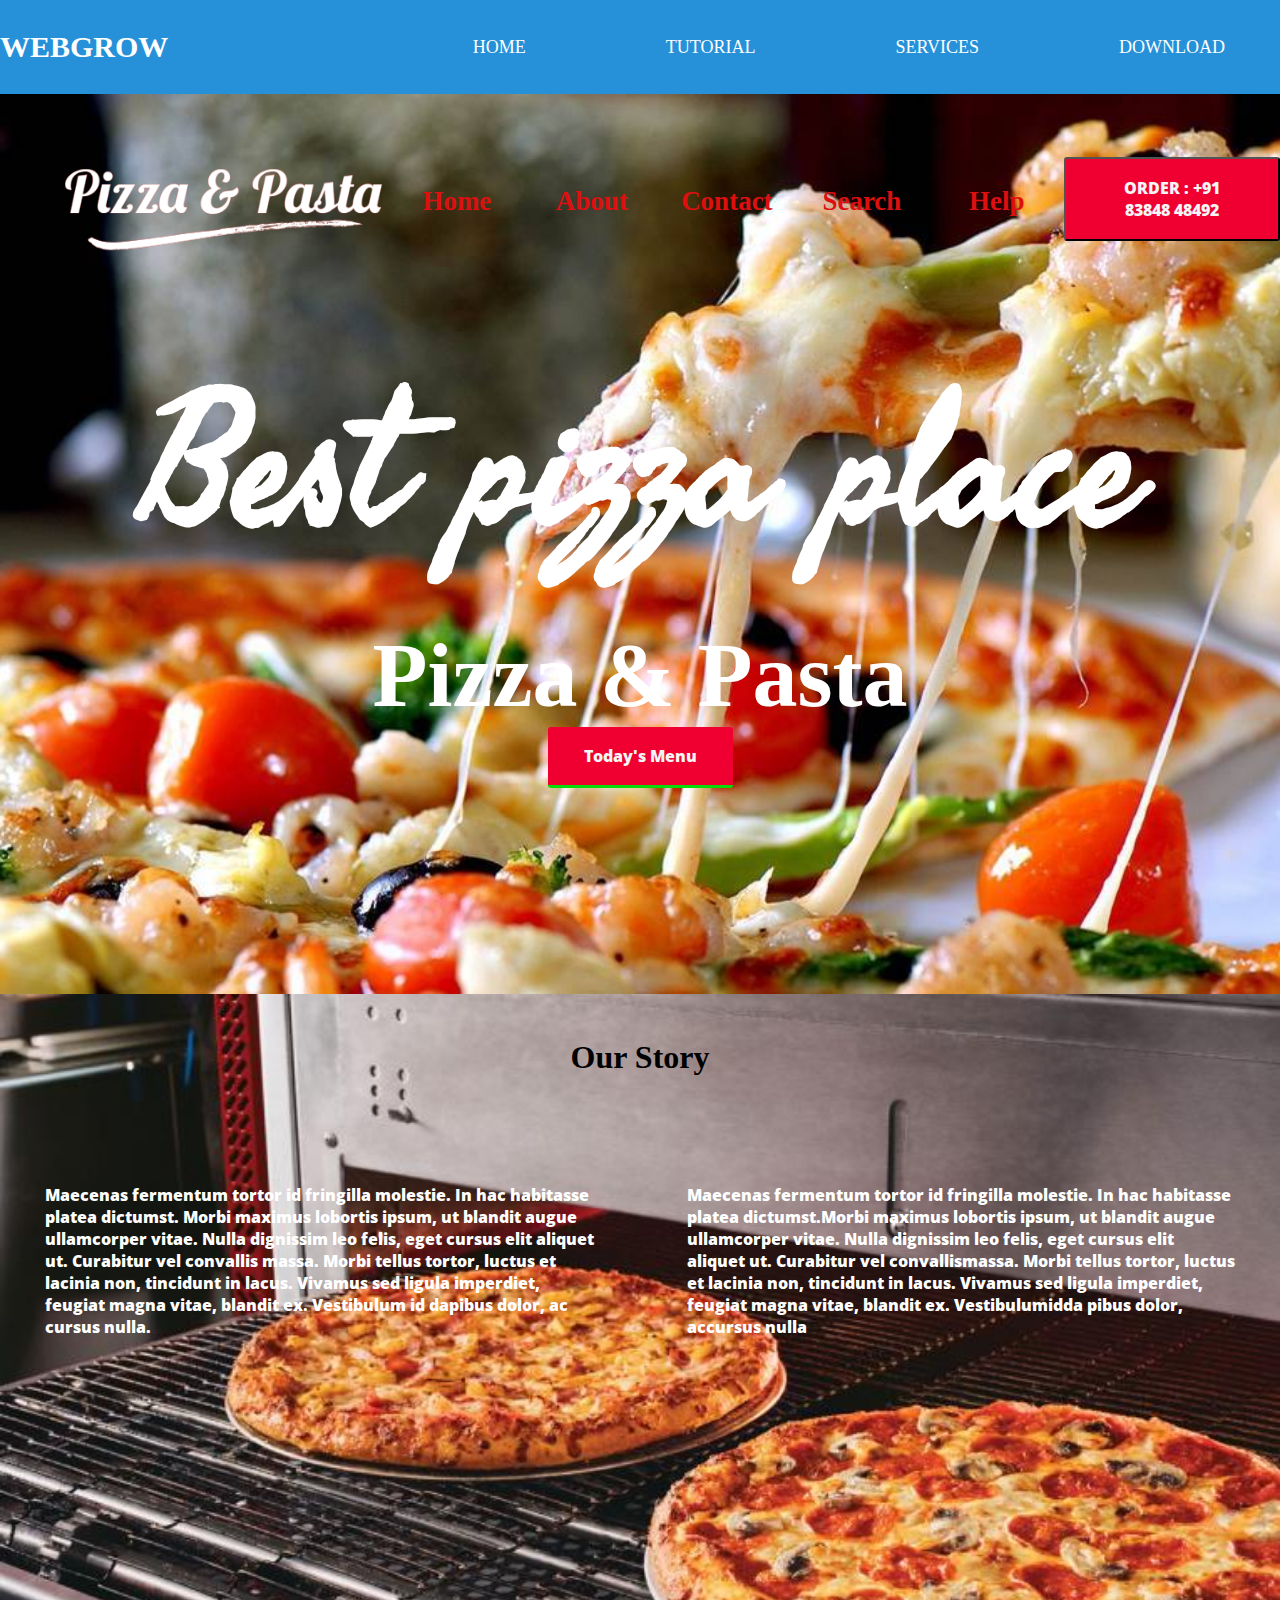
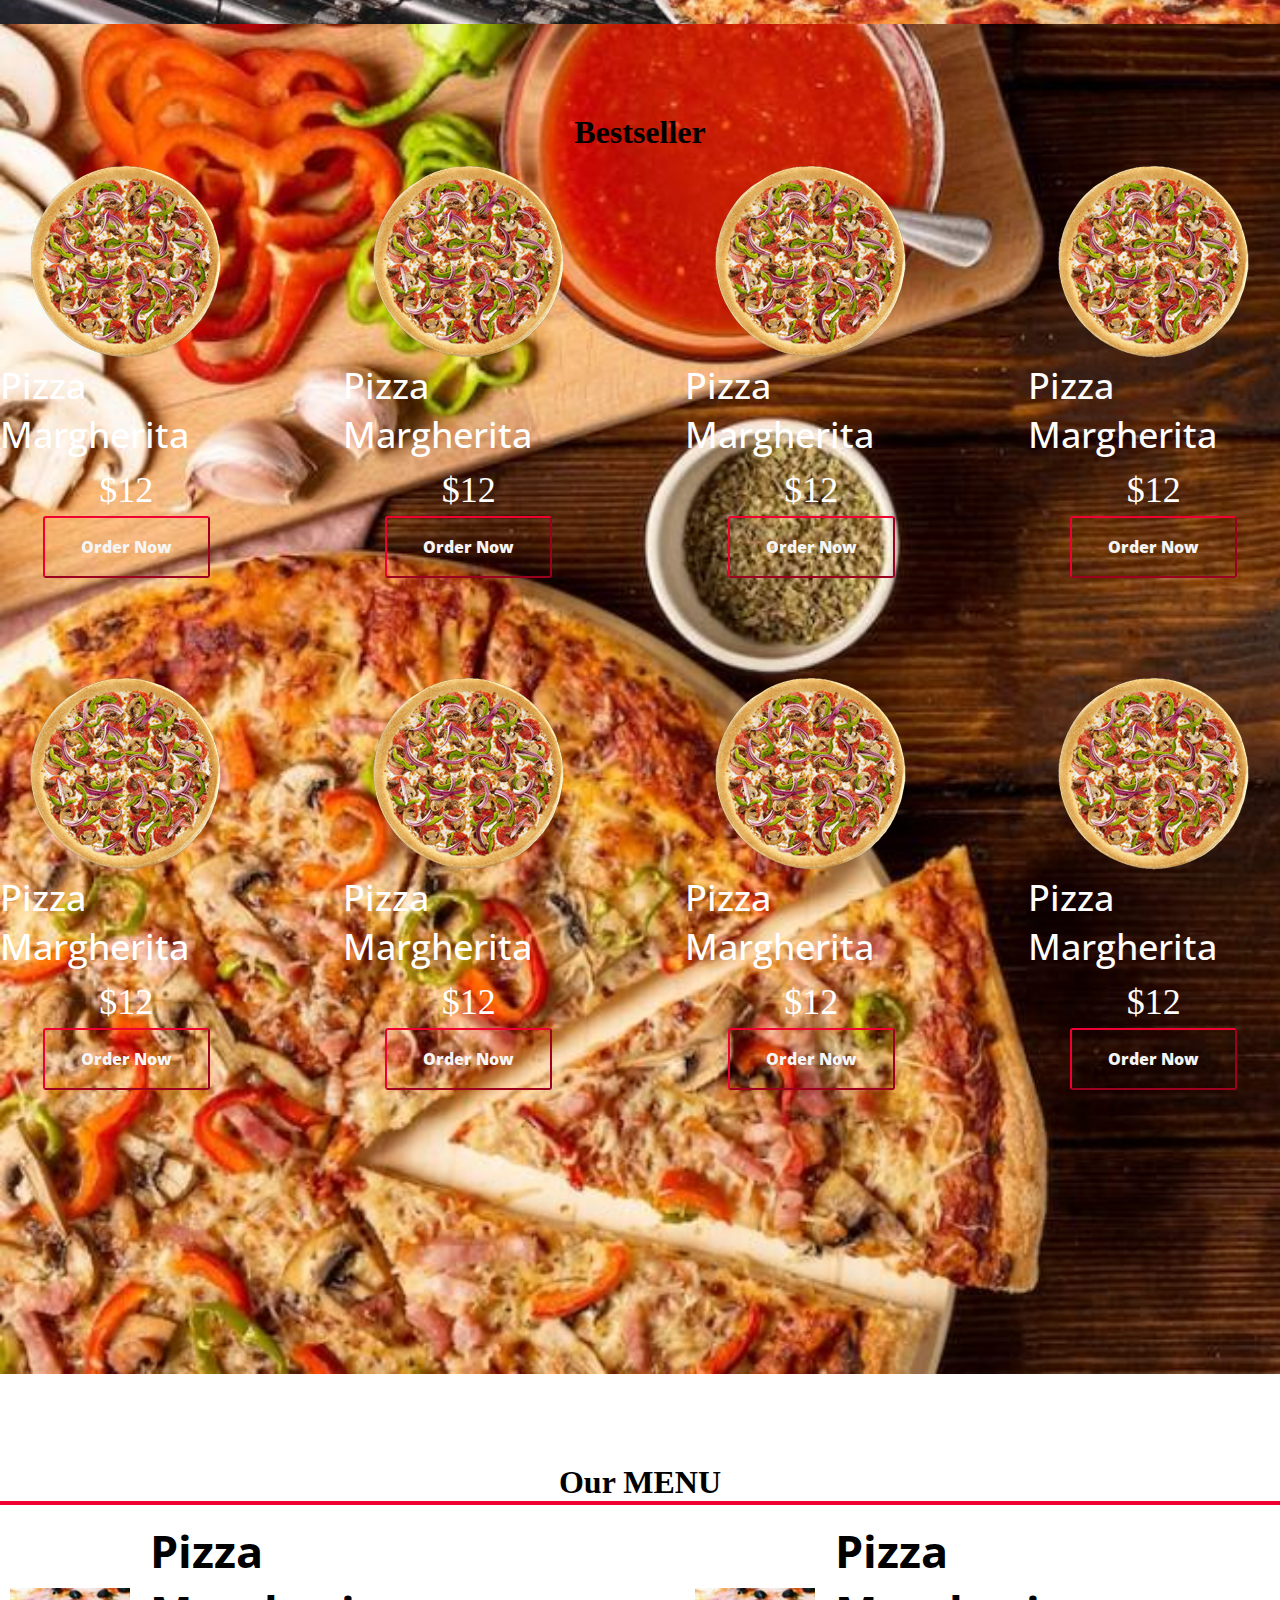
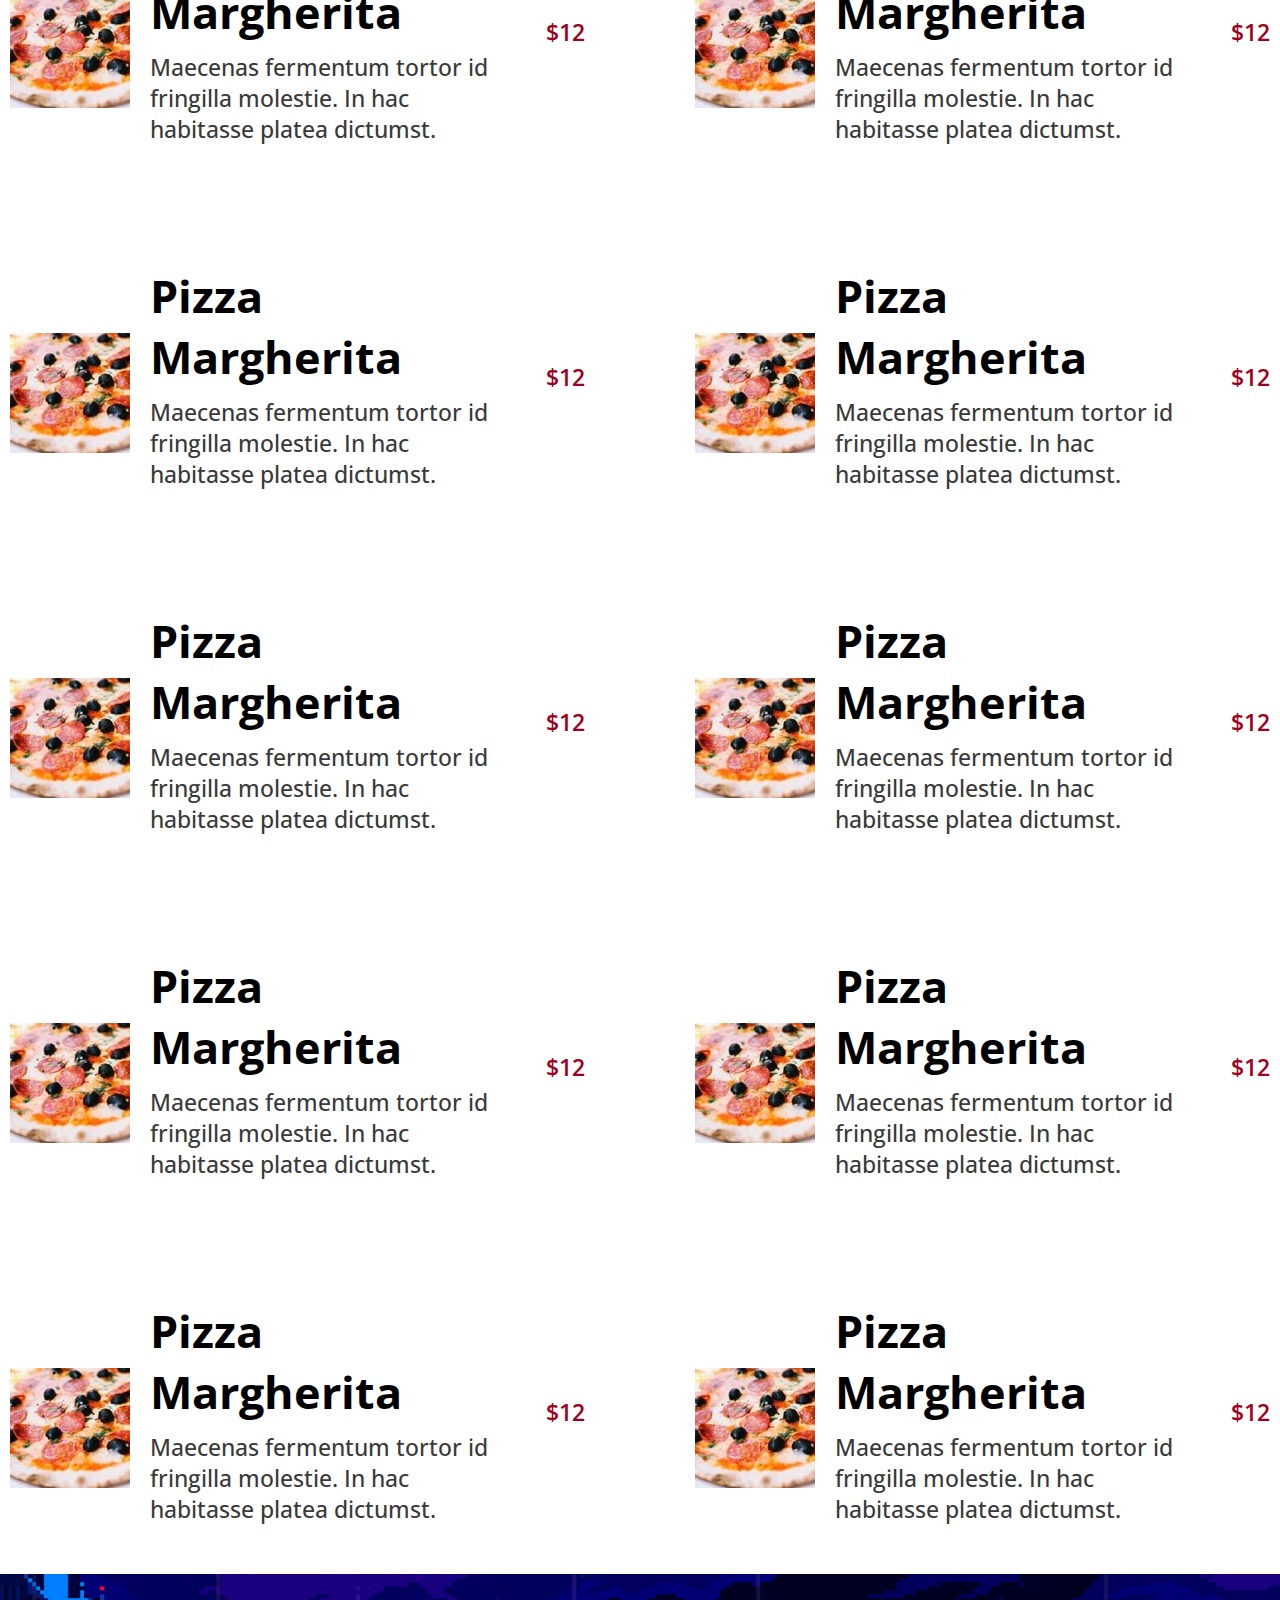
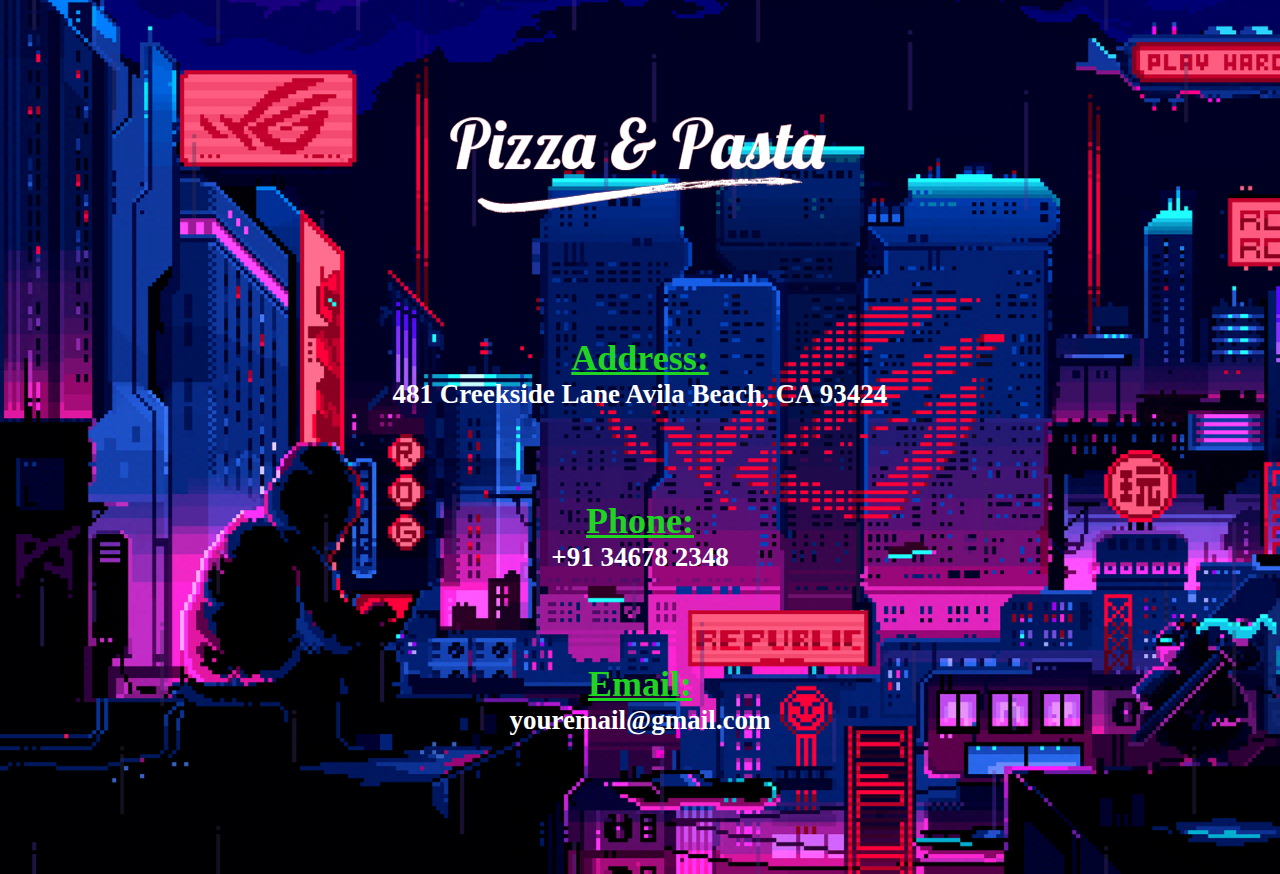
==== Template0/index.html @ af4a45b0 "First Commit" ====
<!DOCTYPE html>
<html>
<head>
        <title></title>
        <link rel="stylesheet" type="text/css" href="./template0.css">
        <link rel="stylesheet" href="https://fonts.googleapis.com/css?family=Open+Sans">
        <link rel="stylesheet" href="https://fonts.googleapis.com/css?family=Fasthand">
        <link rel="stylesheet" href="https://fonts.googleapis.com/css?family= Freehand">
      
</head>
<body>
  <nav>
    <div class="logo"><strong>WebGrow</strong></div>
    
    <div class="nav-menu">
        <ul>
            <li>
                <a href="file:///C:/Users/SOHAM/OneDrive/Documents/Mini%20Project/main.html">Home</a>
            </li>
            <li>
                <a href="">Tutorial</a>
            </li>
            <li>
                <a href="">Services</a>
            </li>
            <li>
                <a href="">Download</a>
            </li>
        </ul>
    </div>
  </nav>
  <div class="container">
    <div class=" bar">
        <ol>
          <li class="top logo "><img src="img/companylogo.png" alt="company logo" id="img"></li>
          <li class="top">Home</li>
          <li class="top">About</li>
          <li class="top">Contact</li>
          <li class="top">Search</li>
          <li class="top">Help</li>
          <li class="top"><button class="button">ORDER : +91 83848 48492</button></li>
        </ol>
      </div>
      <div class="txt">
        <h1 class="place">Best pizza place</h1>
        <span class="txtinfo">Pizza & Pasta</span>
        <button class="button menu">Today's Menu</button>
      </div>
  </div>
  <div class="container1">
    <div class="topinfo">
    <!-- <span><img src="" alt="small image"></span> -->
    <h1 class="stry">Our Story</h1>
    </div>
    <div class="storyinfo">
    <span id="txt1">Maecenas fermentum tortor id fringilla molestie. In hac habitasse platea dictumst. Morbi maximus lobortis ipsum, ut blandit augue ullamcorper vitae. Nulla dignissim leo felis, eget cursus elit aliquet ut. Curabitur vel convallis massa. Morbi tellus tortor, luctus et lacinia non, tincidunt in lacus. Vivamus sed ligula imperdiet, feugiat magna vitae, blandit ex. Vestibulum id dapibus dolor, ac cursus nulla.</span>
    <span id="txt2">Maecenas fermentum tortor id fringilla molestie. In hac habitasse platea dictumst.Morbi maximus lobortis ipsum, ut blandit augue ullamcorper vitae. Nulla dignissim leo felis, eget cursus elit aliquet ut. Curabitur vel convallismassa. Morbi tellus tortor, luctus et lacinia non, tincidunt in lacus. Vivamus sed ligula imperdiet, feugiat magna vitae, blandit ex. Vestibulumidda pibus dolor, accursus nulla</span>
    </div>
  </div>
  <div class="container2">
    <div class="topinfo2">
      <!-- <span><img src="" alt="small image"></span> -->
      <h1 class="stry">Bestseller</h1>
    </div>
    <div class="todaymenu">
      <ol>
        <div class="menugrid">
        <li>
          <img src="img/pizza1.png" alt="pizza">
          <span id="pizname0" class="txth1">Pizza Margherita</span>
          <span id="price0" class="price1">$12</span>
          <button class="button1"> Order Now</button>
        </li>
        <li>
          <img src="img/pizza1.png" alt="pizza">
          <span id="pizname1" class="txth1">Pizza Margherita</span>
          <span id="price1" class="price1">$12</span>
          <button class="button1"> Order Now</button>
        </li>
        <li>
          <img src="img/pizza1.png" alt="pizza">
          <span id="pizname2" class="txth1">Pizza Margherita</span>
          <span id="price2" class="price1">$12</span>
          <button class="button1"> Order Now</button>
        </li>
        <li>
          <img src="img/pizza1.png" alt="pizza">
          <span id="pizname3" class="txth1">Pizza Margherita</span>
          <span id="price3" class="price1">$12</span>
          <button class="button1"> Order Now</button>
        </li>
        <li>
          <img src="img/pizza1.png" alt="pizza">
          <span id="pizname4" class="txth1">Pizza Margherita</span>
          <span id="price4" class="price1">$12</span>
          <button class="button1"> Order Now</button>
        </li>
        <li>
          <img src="img/pizza1.png" alt="pizza">
          <span id="pizname5" class="txth1">Pizza Margherita</span>
          <span id="price5" class="price1">$12</span>
          <button class="button1"> Order Now</button>
        </li>
        <li>
          <img src="img/pizza1.png" alt="pizza">
          <span id="pizname6" class="txth1">Pizza Margherita</span>
          <span id="price6" class="price1">$12</span>
          <button class="button1"> Order Now</button>
        </li>
        <li>
          <img src="img/pizza1.png" alt="pizza">
          <span id="pizname7" class="txth1">Pizza Margherita</span>
          <span id="price7" class="price1">$12</span>
          <button class="button1"> Order Now</button>
        </li>
      </div>
      </ol>
    </div>
  </div>
  <div class="container3">
    <div class="Menu">
      <div class="topinfo2">
        <!-- <span><img src="" alt="small image"></span> -->
        <h1 class="stry"> Our MENU</h1>
      </div>
      <hr>
      <div class="dish">
        <ul>
        <li id="gridd">
          <span id="imgdish"><img src="img/dish1.png" alt=""></span>
          <div class="flx1">
          <span id="pizname8" class="txth2">Pizza Margherita</span>
          <span id="des0" class="pizdes">Maecenas fermentum tortor id fringilla molestie. In hac habitasse platea dictumst.</span>
          </div>
          <span id="price8" class="mprice">$12</span>
        </li>
        <li id="gridd">
          <span id="imgdish"><img src="img/dish1.png" alt=""></span>
          <div class="flx1">
          <span id="pizname9" class="txth2">Pizza Margherita</span>
          <span id="des1" class="pizdes">Maecenas fermentum tortor id fringilla molestie. In hac habitasse platea dictumst.</span>
          </div>
          <span id="price9" class="mprice">$12</span>
        </li>
        <li id="gridd">
          <span id="imgdish"><img src="img/dish1.png" alt=""></span>
          <div class="flx1">
          <span id="pizname10" class="txth2">Pizza Margherita</span>
          <span id="des2" class="pizdes">Maecenas fermentum tortor id fringilla molestie. In hac habitasse platea dictumst.</span>
          </div>
          <span id="price10" class="mprice">$12</span>
        </li>
        <li id="gridd">
          <span id="imgdish"><img src="img/dish1.png" alt=""></span>
          <div class="flx1">
          <span id="pizname11" class="txth2">Pizza Margherita</span>
          <span id="des3" class="pizdes">Maecenas fermentum tortor id fringilla molestie. In hac habitasse platea dictumst.</span>
          </div>
          <span id="price11" class="mprice">$12</span>
        </li>
        <li id="gridd">
          <span id="imgdish"><img src="img/dish1.png" alt=""></span>
          <div class="flx1">
          <span id="pizname12" class="txth2">Pizza Margherita</span>
          <span id="des4" class="pizdes">Maecenas fermentum tortor id fringilla molestie. In hac habitasse platea dictumst.</span>
          </div>
          <span id="price12" class="mprice">$12</span>
        </li>
        <li id="gridd">
          <span id="imgdish"><img src="img/dish1.png" alt=""></span>
          <div class="flx1">
          <span id="pizname13" class="txth2">Pizza Margherita</span>
          <span id="des5" class="pizdes">Maecenas fermentum tortor id fringilla molestie. In hac habitasse platea dictumst.</span>
          </div>
          <span id="price13" class="mprice">$12</span>
        </li>
        <li id="gridd">
          <span id="imgdish"><img src="img/dish1.png" alt=""></span>
          <div class="flx1">
          <span id="pizname14" class="txth2">Pizza Margherita</span>
          <span id="des6" class="pizdes">Maecenas fermentum tortor id fringilla molestie. In hac habitasse platea dictumst.</span>
          </div>
          <span id="price14" class="mprice">$12</span>
        </li>
        <li id="gridd">
          <span id="imgdish"><img src="img/dish1.png" alt=""></span>
          <div class="flx1">
          <span id="pizname15" class="txth2">Pizza Margherita</span>
          <span id="des7" class="pizdes">Maecenas fermentum tortor id fringilla molestie. In hac habitasse platea dictumst.</span>
          </div>
          <span id="price15" class="mprice">$12</span>
        </li>
        <li id="gridd">
          <span id="imgdish"><img src="img/dish1.png" alt=""></span>
          <div class="flx1">
          <span id="pizname16" class="txth2">Pizza Margherita</span>
          <span id="des8" class="pizdes">Maecenas fermentum tortor id fringilla molestie. In hac habitasse platea dictumst.</span>
          </div>
          <span id="price16" class="mprice">$12</span>
        </li>
        <li id="gridd">
          <span id="imgdish"><img src="img/dish1.png" alt=""></span>
          <div class="flx1">
          <span id="pizname17" class="txth2">Pizza Margherita</span>
          <span id="des9" class="pizdes">Maecenas fermentum tortor id fringilla molestie. In hac habitasse platea dictumst.</span>
          </div>
          <span id="price17" class="mprice">$12</span>
        </li>
        </ul>
      </div>
    </div>
  </div>
  <div class="container4">
    <div class="bottominfo">
      <ol class="flx">
        <li id="btm">
          <img src="img/companylogo.png" alt="company logo" >
        </li>
        <li id="btm">
          <span class="green">Address:</span>
          <span id="addr" class="txt33">481 Creekside Lane Avila Beach, CA 93424</span>
        </li>
        <li id="btm">
          <span class="green">Phone:</span>
          <span id="cntc" class="txt33">+91 34678 2348</span>
        </li>
        <li id="btm">
          <span class="green">Email:</span>
          <span id="eml" class="txt33">youremail@gmail.com</span>
        </li>
      </ol>
    </div>
  </div>
  <script type="text/javascript" src="script.js"></script>
</body>
</html>
---- Template0/template0.css ----
*{
    padding:0;
    margin:0;
}
body{
    padding:0;
    margin:0;
}
.bar{
    margin: 0;
    padding: 0px;
    color:  #fefbd8;    
}
li{
    justify-content: center;
    align-items: center;
}
ol{
    text-decoration: none;
    display: flex;
    flex-direction: row;
    padding-top: 10px;
    margin:0;
    margin-bottom: 0rem;
    margin-left:30vh;
}
.top{
	display: grid;
	grid-template-columns: minmax(15vh,auto);
    grid-template-rows:15vh;
    grid-row: auto;
    grid-column: auto;
    grid-gap: 10px;
    justify-content: center;
    align-content: center;
    text-align: center;
    margin-bottom:0px;
    padding: 0;
    color:  rgb(221, 16, 16);
    font-size:3vh;
    font-weight: 600;
}
#img{
    width: 50vh;
    /* height: 25vh; */
}
.logo{
    text-decoration: none;
    margin-right:10vh;
    
}
.button{
    color:whitesmoke;
    font-size: 16px;
    font-family:'Open Sans',serif;
    font-weight: 900;
    margin-bottom:5px;
    border-radius: 3px;
    padding-left:4vh;
    padding-right:4vh;
    padding-top:2vh;
    padding-bottom:2vh;
    background-color:#EF0031;
}
.button:hover{
   background-color : transparent;
   border-radius: 3px ;
   border:2px solid;
   border-color: #EF0031;
}
.txt{
    display:flex;
    flex-direction: column;
    align-items: center;
   
    
}
.place{
    font-size: 20vh;
    color:white;
    font-family:'Fasthand',serif ;
    margin:0;
}
.txtinfo{
    font-size: 10vh;
    color:white;
    font-weight: 700;
}
.container{
    background: url(img/container.jpeg) no-repeat;
    height: 100vh;
    background-size: cover;
}
.container1{
    background: url(img/container1.jpg) no-repeat;
    height: 70vh;
    background-size: cover;
}
.menu{
    border-style: none;
    border-bottom:5px;
    border-bottom:rgb(9, 219, 9) solid;
}
.menu:hover{
    border-style: none;
    border-bottom:rgb(9, 219, 9) solid ;
    background-color:white;
    color:black;

}
.topinfo{
    display:flex;
    flex-direction: column;
    align-items: center;
    justify-content:center;
    padding-top:5vh;
}

.storyinfo{
    display:flex;
    flex-direction: row;
    padding-top:7vh;
}
#txt1{
    padding:5vh;
    font-weight: 800;
    font-family :'Open Sans',sans-serif;
    color:white;
}
#txt2{
    padding:5vh;
    font-weight: 800;
    font-family :'Open Sans',sans-serif;
    color:white;
}
.container2{
    background-image: url(img/contain.jpg);
    background-size: cover;
    height:150vh;
    
    
}
.button1{
    color:whitesmoke;
    font-size: 16px;
    font-family:'Open Sans',serif;
    font-weight: 900;
    margin-bottom:5px;
    border-radius: 3px;
    padding-left:4vh;
    padding-right:4vh;
    padding-top:2vh;
    padding-bottom:2vh;
    background-color : transparent;
    border-color: #EF0031;
   
}
.button1:hover{
   background-color:#EF0031;
   border-radius: 3px ;
   border:2px solid;
   border-color: #EF0031;
}
ol{
    margin:0;
    align-content:center;
    justify-content: center;
}
li{
    text-decoration: none;
    display:flex;
    flex-direction: column;
}
.txth1{
    font-family:'Open Sans',serif;
    font-weight: 500;
    font-size: 4vh;
    color:white;
    padding-bottom:5px;
}
.price1{
    color:white;
    padding:5px;
    font-size: 4vh;
    padding-bottom:5px;
}
.menugrid{
    display:grid;
    grid-template-columns: repeat(4, auto);
    grid-template-rows: repeat(4, auto);
    grid-column: auto;
    grid-row: auto;
    grid-gap:10vh;
    
}
.topinfo2{
    display:flex;
    flex-direction: column;
    align-items: center;
    justify-content:center;
    padding-top:10vh;
}
.container4{
    background:url(img/8-bit\ City_1920x1080.jpg) no-repeat;
    height:100vh;
    background-size: cover;
}
.bottominfo{
    display:flex;
    flex-direction: column;
}
.green{
    text-decoration: underline;
    color:rgb(34, 212, 34);
    font-size: 4vh;
    font-weight: 800;
}
.txt33{
    color: white;
    font-size: 3vh;
    font-weight: 600;
}
.flx{
 display: flex;
 flex-direction: column;
 padding-top:5vh;
}
#btm{
    padding:5vh;
}
.container3{
    
    height:200vh;
}
hr{
    margin-top:0;
    background-color: #EF0031;
    border: 2px solid #EF0031;
}
ul{
    text-decoration: none;
    display:grid;
    grid-template-columns: repeat(2, auto);
    grid-template-rows: repeat(4, auto);
    grid-column: auto;
    grid-row: auto;
    grid-gap:10vh;
    /* padding:10vh; */

}

#imgdish{
    max-height: 90px;
    max-width:90px;
}
.flx1{
    display:flex;
    flex-direction: column;
}
#gridd{
    display:grid;
    grid-template-columns: repeat(3, auto);
    grid-template-rows: repeat(1, auto);
    grid-column: auto;
    grid-row: auto;
    grid-gap:5vh;
    padding:10px;
}
.txth2{
    font-size:5vh;
    font-weight:700;
    font-family:'Open Sans',serif;
    padding:5px;
}
.pizdes{
    font-size:2.5vh;
    font-weight:500;
    font-family:'Open Sans',serif;
    color:rgb(57, 57, 57);
    padding:5px;
}
.mprice{
    font-size:2.5vh;
    font-weight:600;
    font-family:'Open Sans',serif;
    color:#9f0020;
}
nav{
    width: 100%;
    background-color: #2691d9;
    color: #fff;
    display: flex;
    justify-content: space-between;
    align-items: center;

}
.logo{
    text-transform: uppercase;
    font-size: 30px;
    font-weight: 700;
    margin: 30px 0px;
    padding-right: 30px;
}
.nav-menu ul{
    display: flex;
    padding-right: 30px;
}
.nav-menu ul li{
    list-style: none;
    padding: 12px 25px;
    cursor: pointer;
}
.nav-menu ul li a{
    text-transform: uppercase;
    text-decoration: none;
    font-size: 18px;
    color: #fff;
}
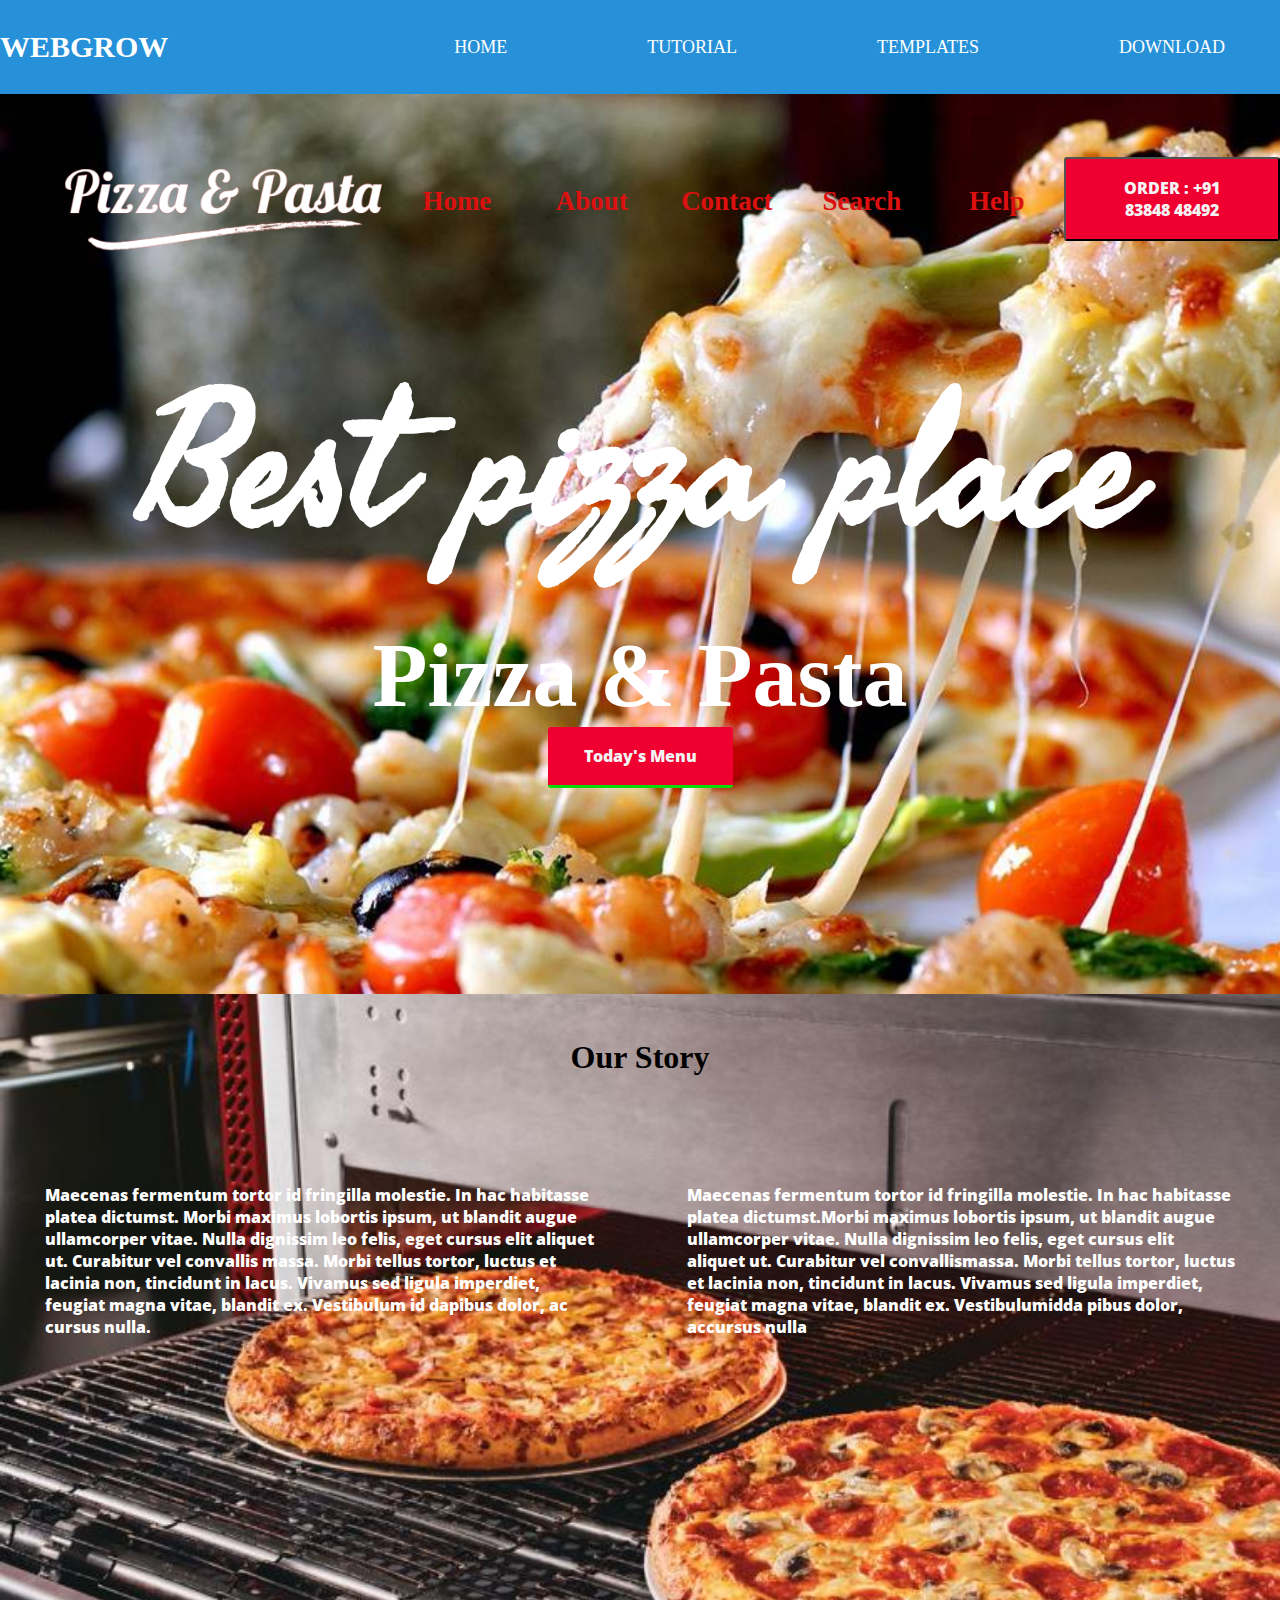
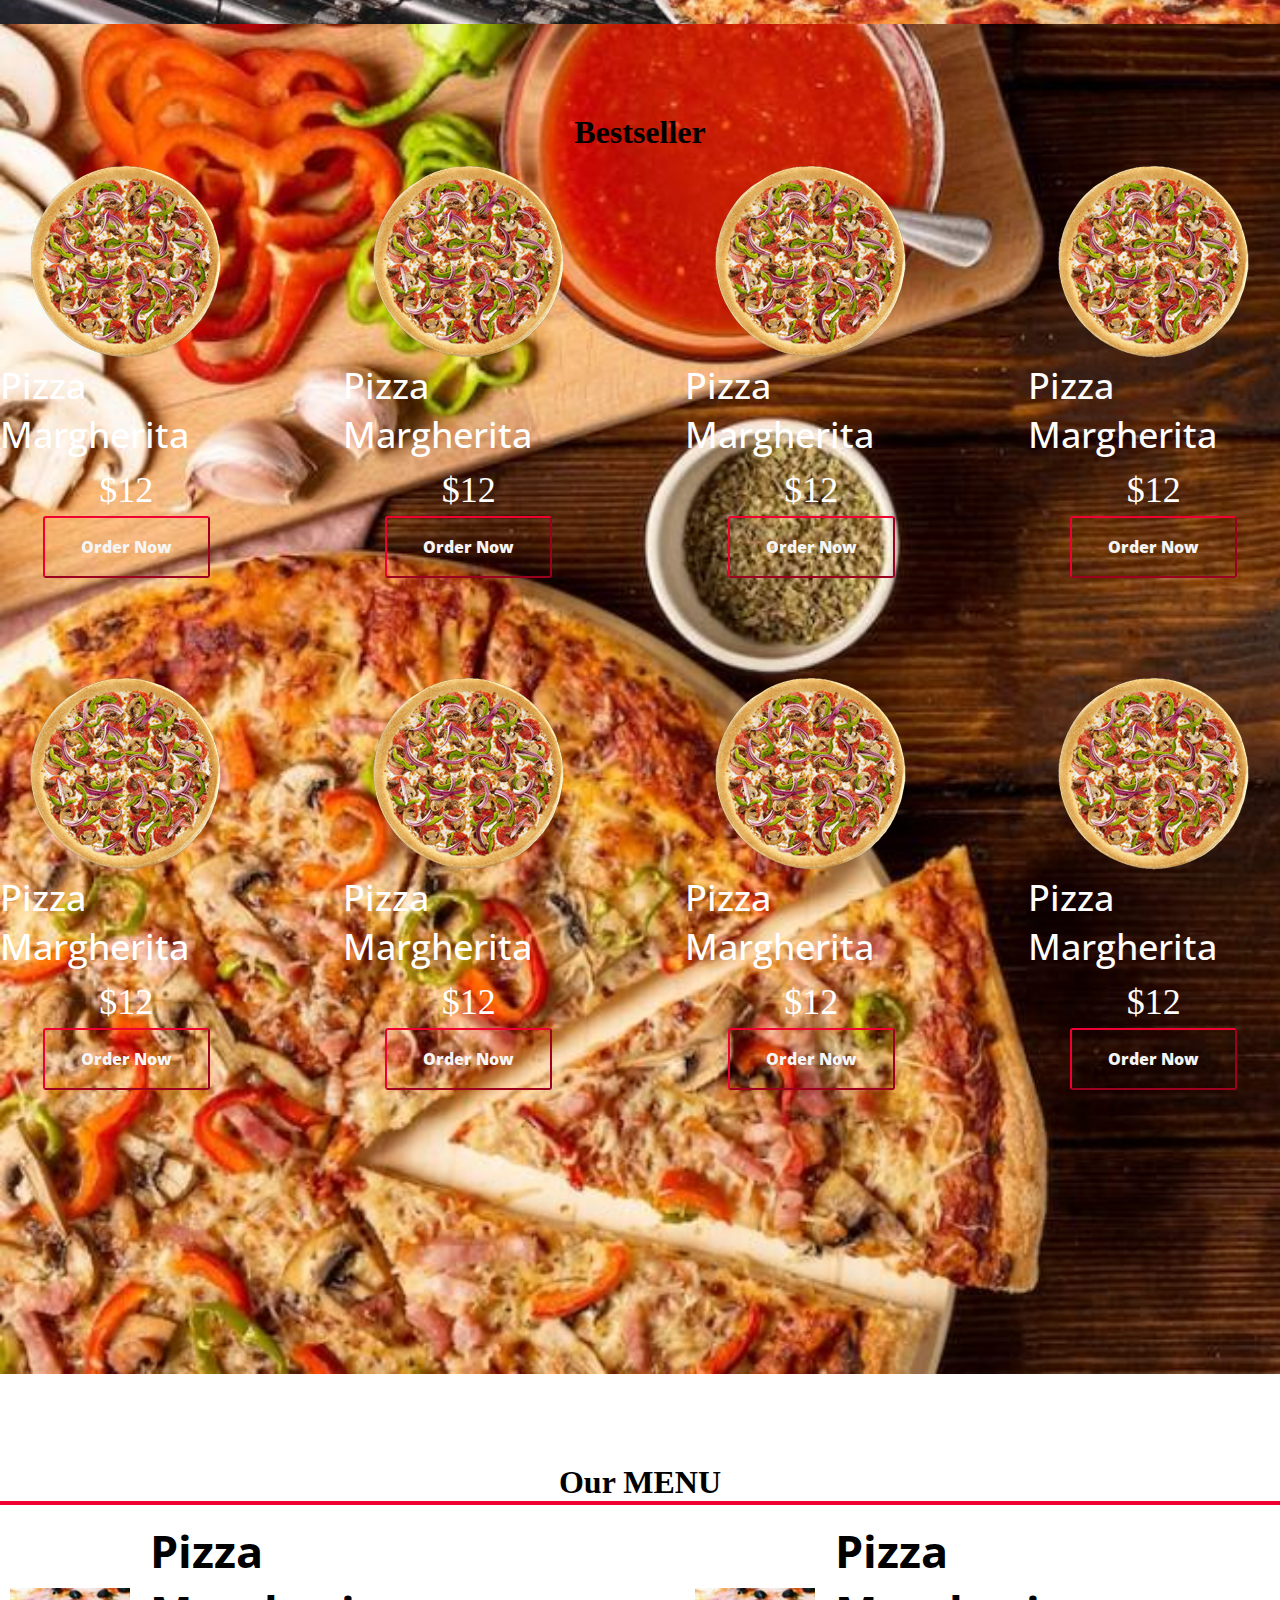
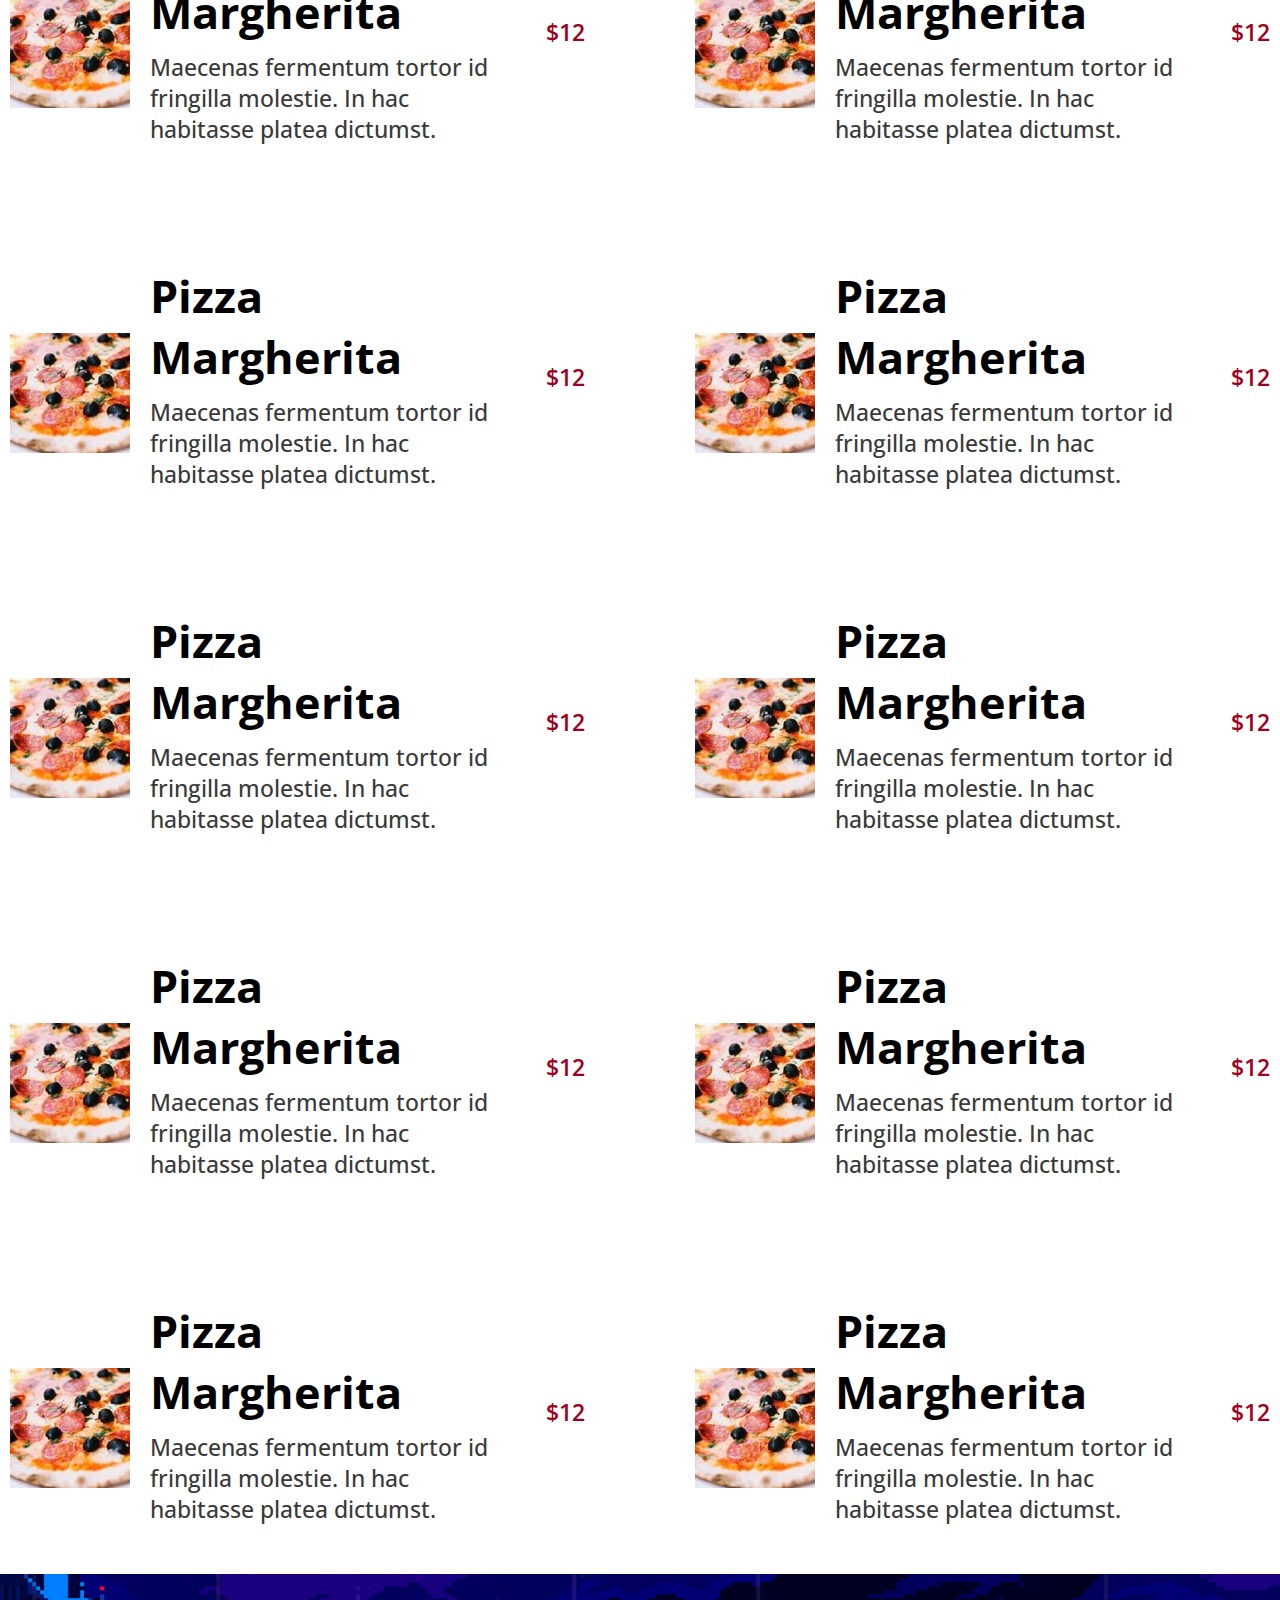
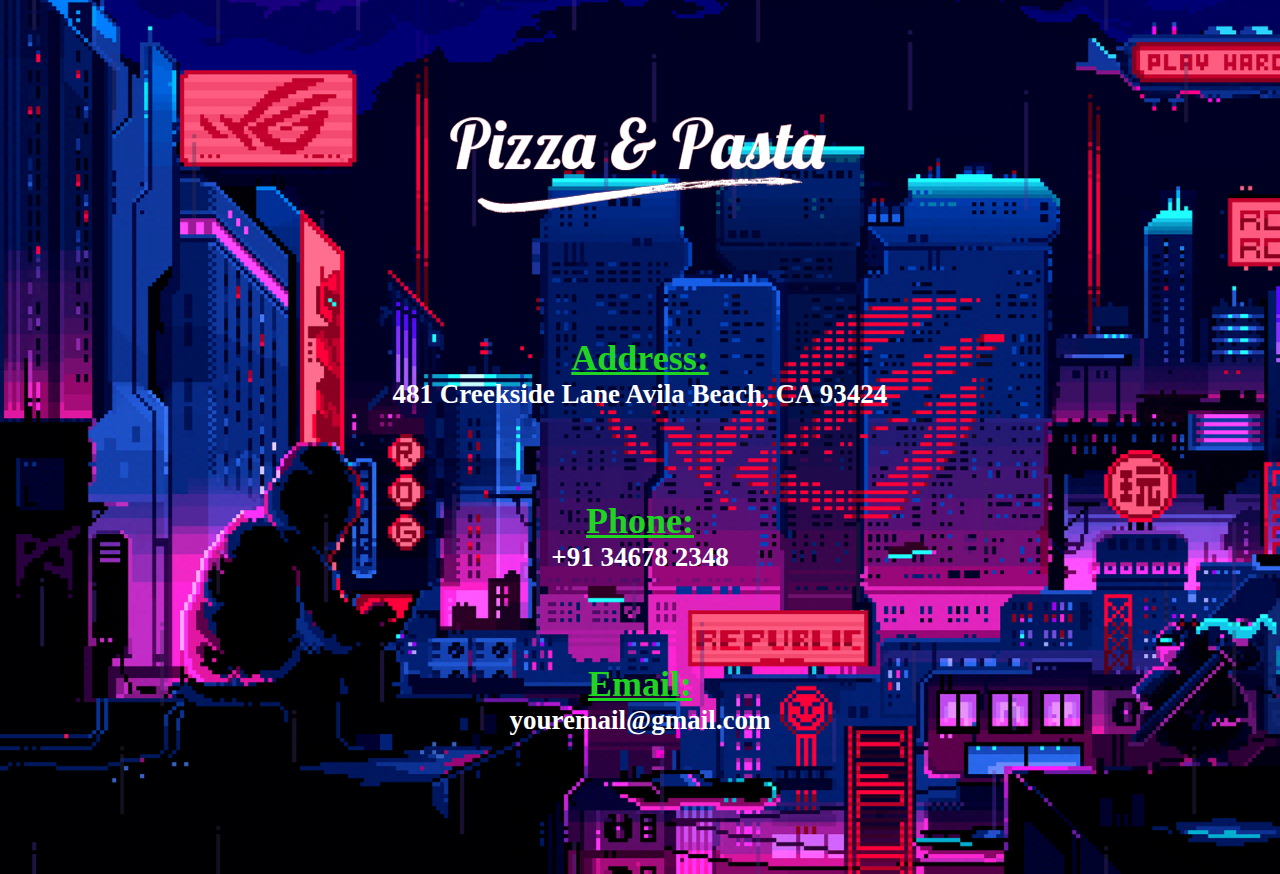
==== commit 2486d66b: "First Commit" ====
--- a/Template0/index.html
+++ b/Template0/index.html
@@ -1,7 +1,8 @@
 <!DOCTYPE html>
 <html>
 <head>
-        <title></title>
+        <title>Pizza Template</title>
+        <link rel="icon" href="C:\Users\SOHAM\OneDrive\Documents\Mini Project\img\title logo.png" type="image/icon type">
         <link rel="stylesheet" type="text/css" href="./template0.css">
         <link rel="stylesheet" href="https://fonts.googleapis.com/css?family=Open+Sans">
         <link rel="stylesheet" href="https://fonts.googleapis.com/css?family=Fasthand">
@@ -21,7 +22,7 @@
                 <a href="">Tutorial</a>
             </li>
             <li>
-                <a href="">Services</a>
+                <a href="file:///C:/Users/SOHAM/OneDrive/Documents/Mini%20Project/start/start.html">Templates</a>
             </li>
             <li>
                 <a href="">Download</a>
